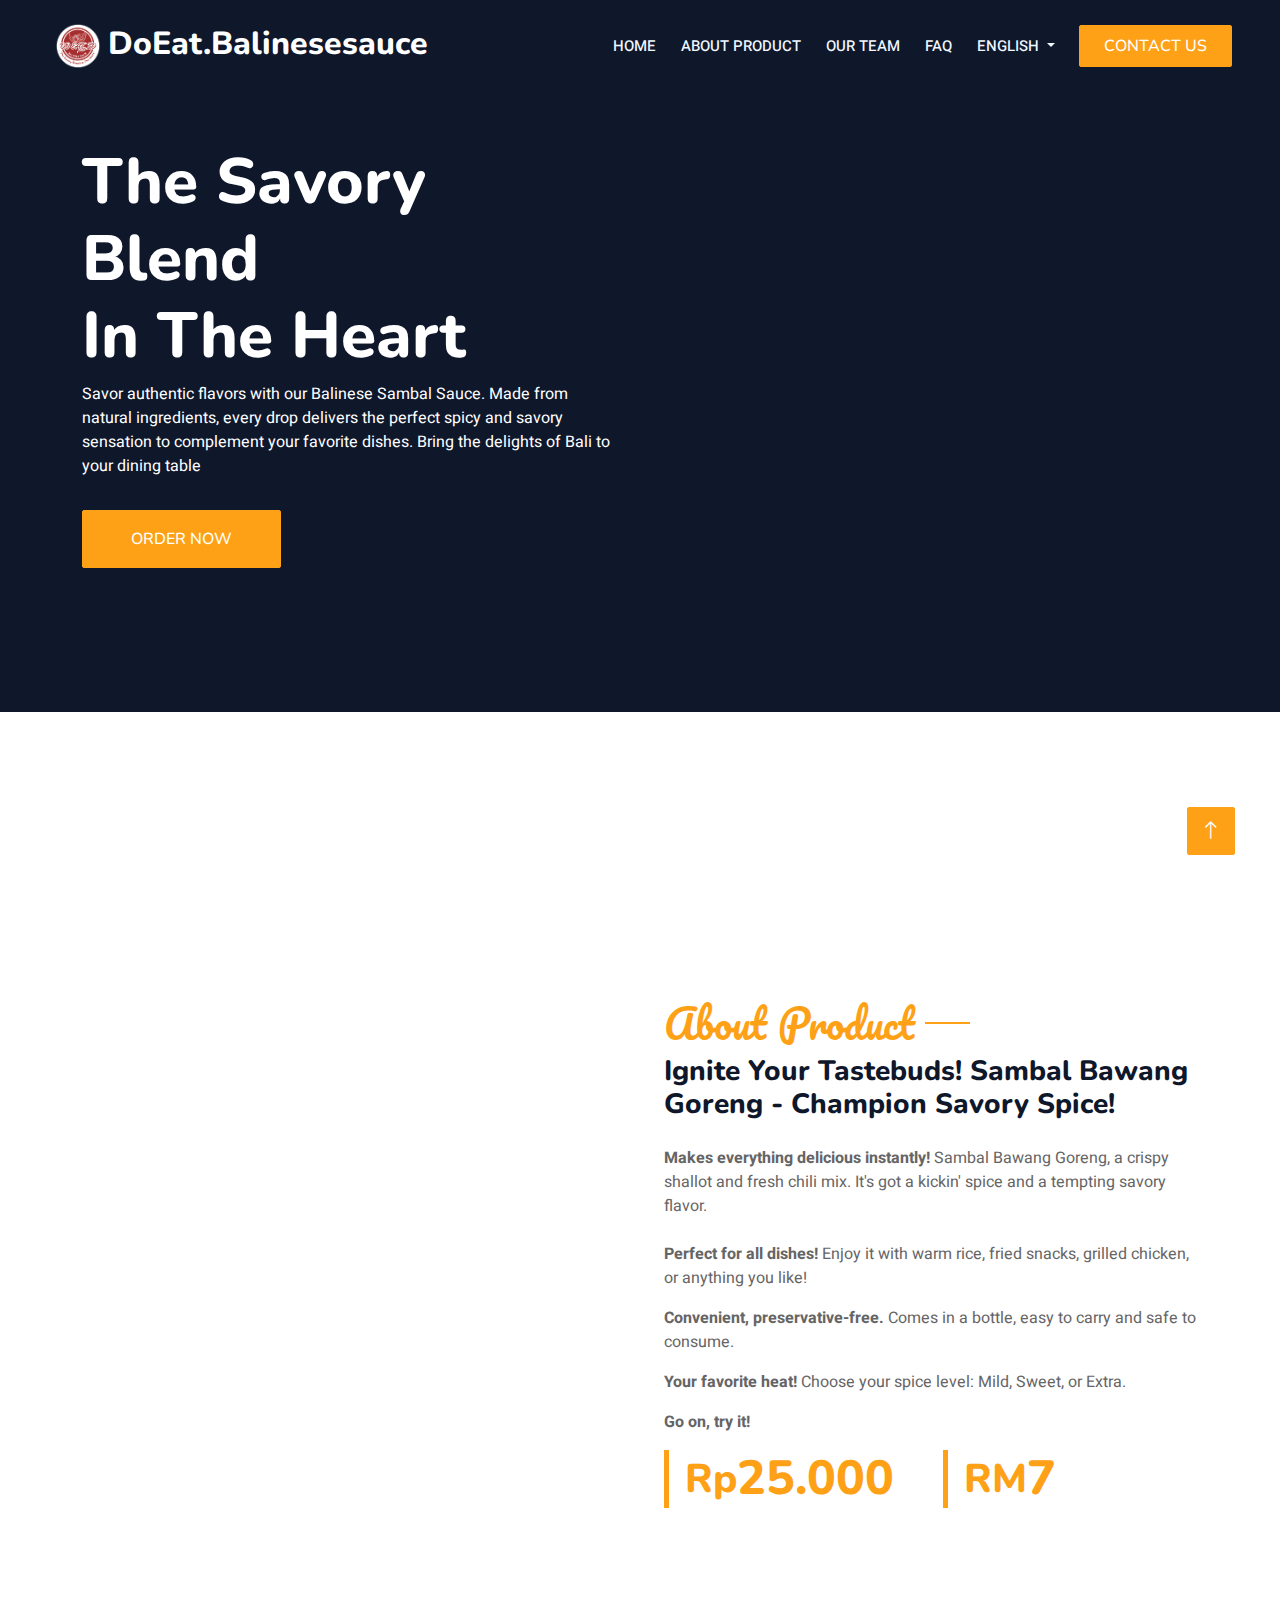
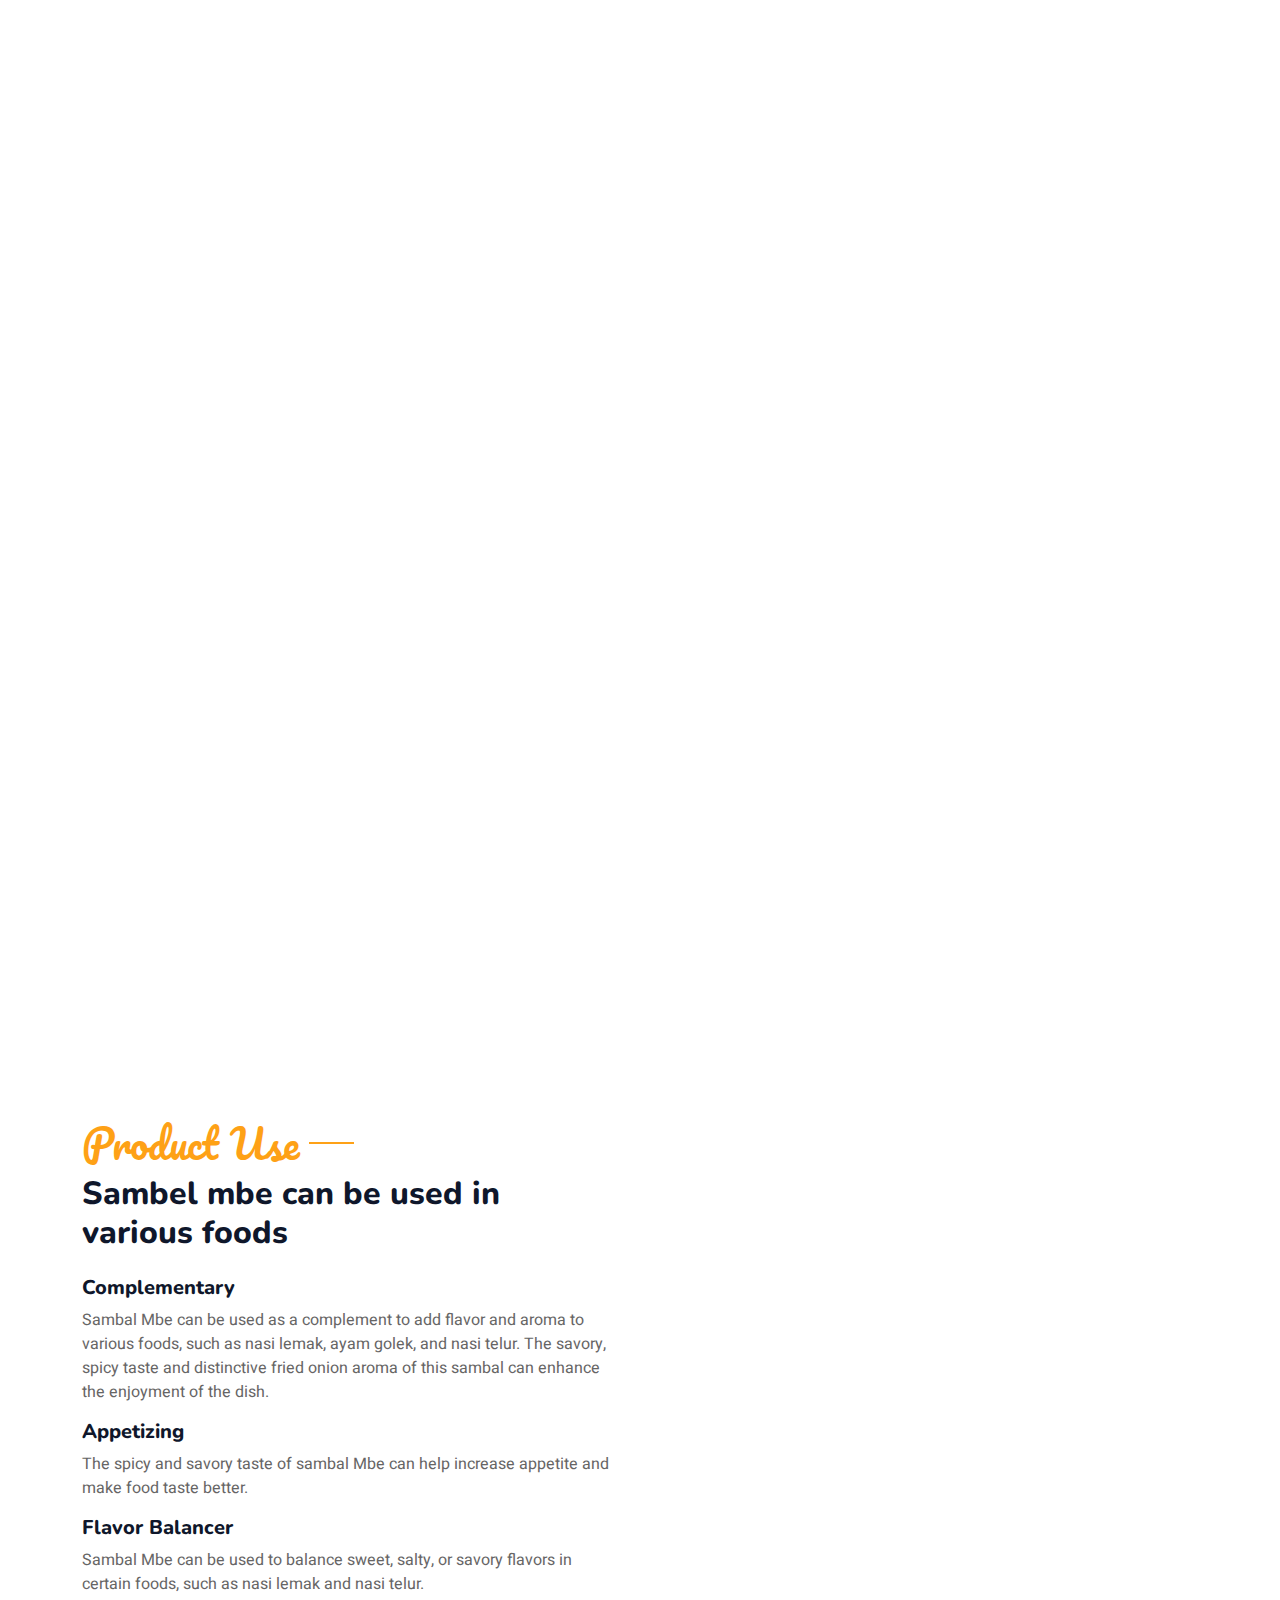
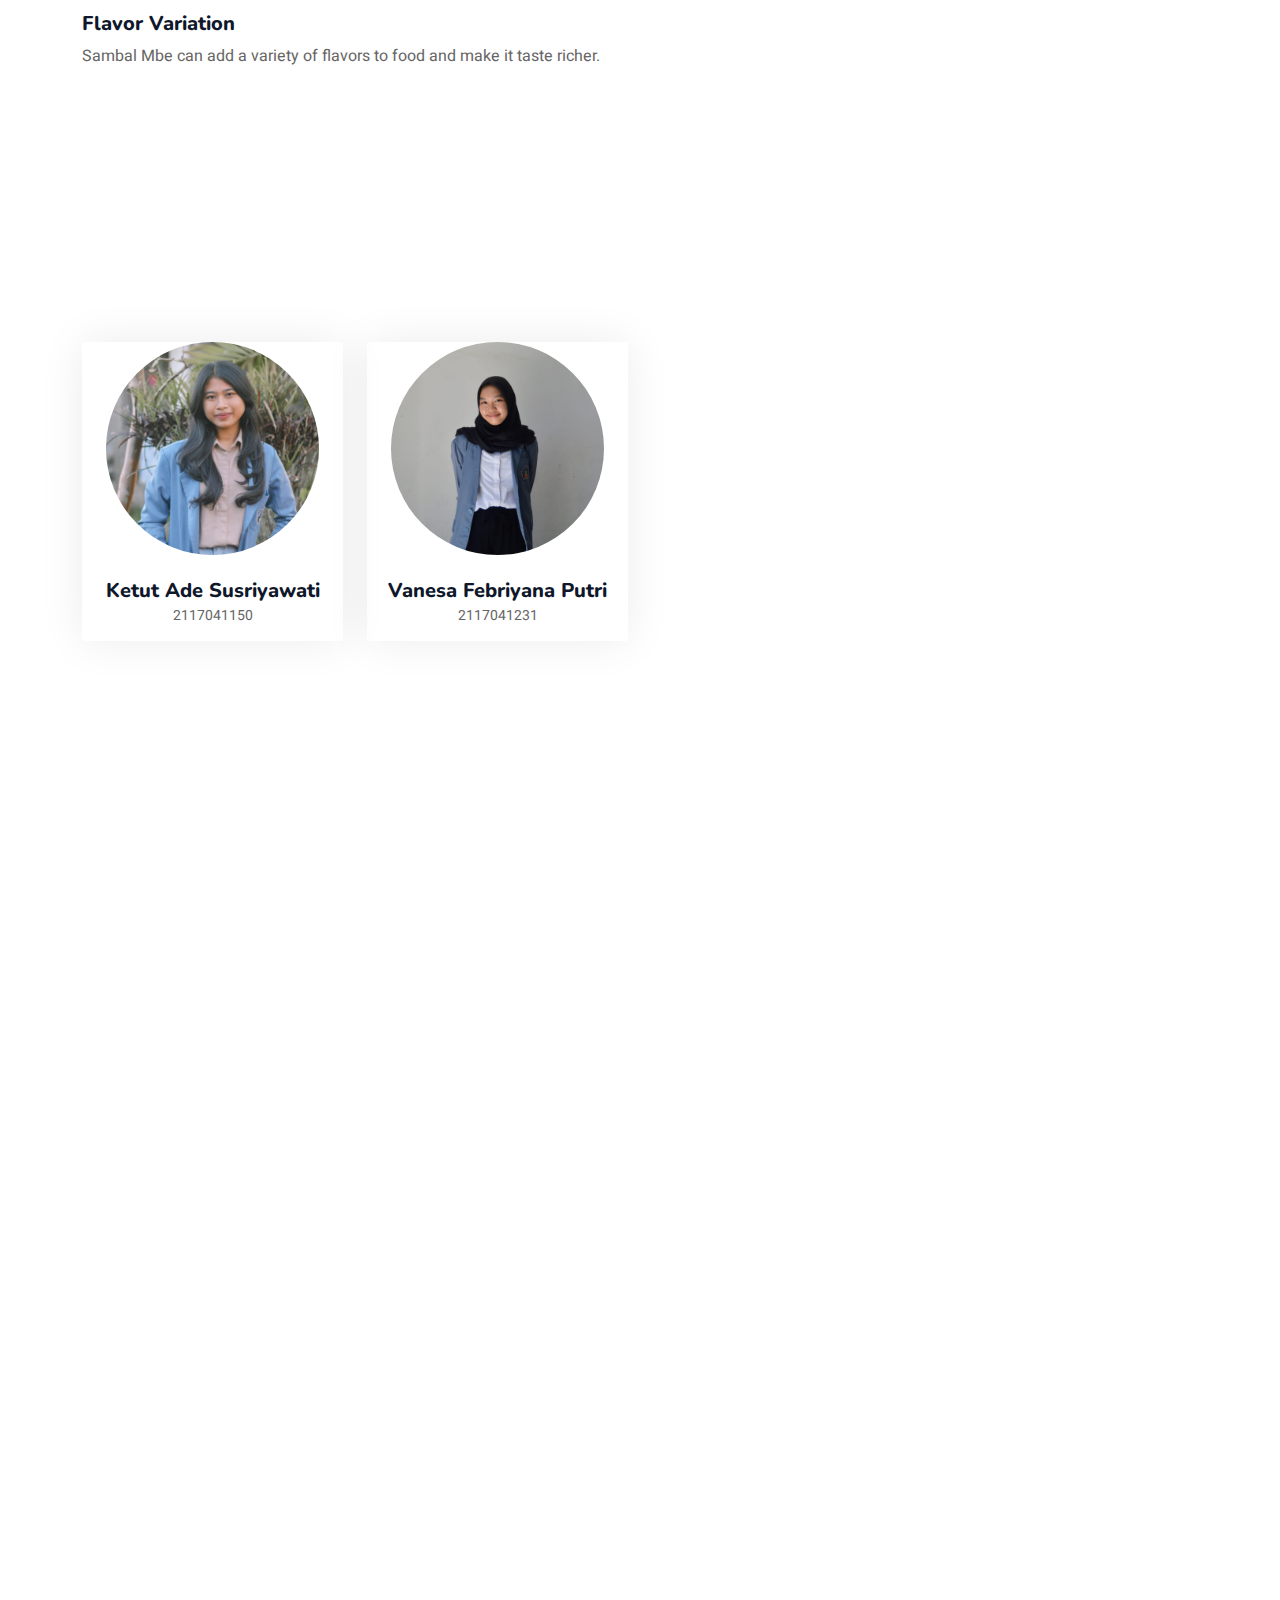
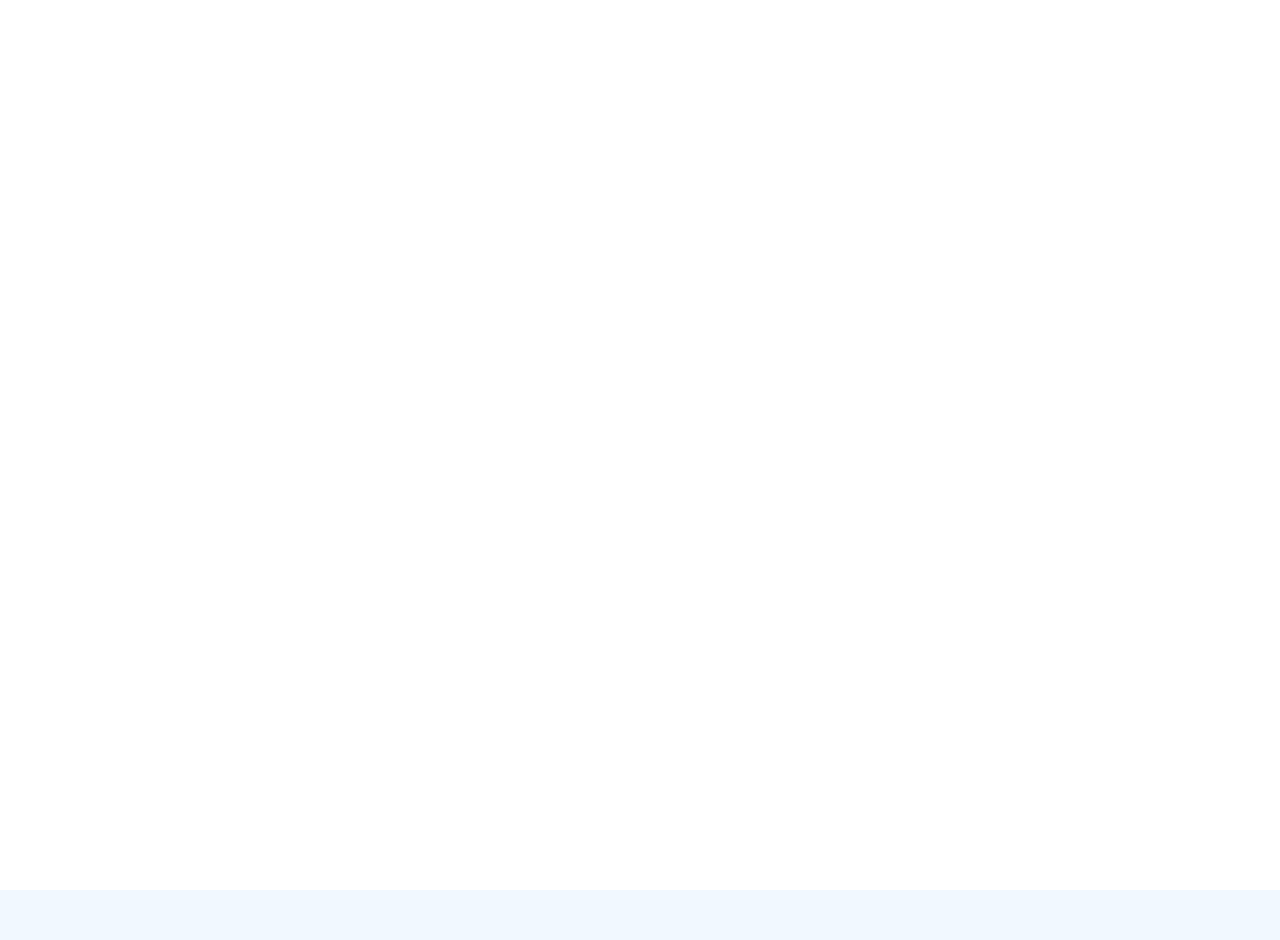
==== index.html @ dbb7de4a "gasss1" ====
<!DOCTYPE html>
<html lang="en">

<head>
    <meta charset="utf-8">
    <title>Official - DoEat.Balinesesauce</title>
    <meta content="width=device-width, initial-scale=1.0" name="viewport">
    <meta content="" name="keywords">
    <meta content="" name="description">

    <!-- Favicon -->
    <link href="img/favicon.ico" rel="icon">
    <link rel="stylesheet" href="https://cdnjs.cloudflare.com/ajax/libs/font-awesome/6.0.0-beta3/css/all.min.css">


    <!-- Google Web Fonts -->
    <link rel="preconnect" href="https://fonts.googleapis.com">
    <link rel="preconnect" href="https://fonts.gstatic.com" crossorigin>
    <link href="https://fonts.googleapis.com/css2?family=Heebo:wght@400;500;600&family=Nunito:wght@600;700;800&family=Pacifico&display=swap" rel="stylesheet">

    <!-- Icon Font Stylesheet -->
    <link href="https://cdnjs.cloudflare.com/ajax/libs/font-awesome/5.10.0/css/all.min.css" rel="stylesheet">
    <link href="https://cdn.jsdelivr.net/npm/bootstrap-icons@1.4.1/font/bootstrap-icons.css" rel="stylesheet">

    <!-- Libraries Stylesheet -->
    <link href="lib/animate/animate.min.css" rel="stylesheet">
    <link href="lib/owlcarousel/assets/owl.carousel.min.css" rel="stylesheet">
    <link href="lib/tempusdominus/css/tempusdominus-bootstrap-4.min.css" rel="stylesheet" />

    <!-- Customized Bootstrap Stylesheet -->
    <link href="css/bootstrap.min.css" rel="stylesheet">

    <!-- Flag -->
    <link rel="stylesheet" href="https://cdnjs.cloudflare.com/ajax/libs/flag-icon-css/3.2.1/css/flag-icon.min.css">

    <!-- Template Stylesheet -->
    <link href="css/style.css" rel="stylesheet">
</head>

<body>
    <div class="container-xxl bg-white p-0">
            <!-- Spinner Start -->
            <div id="spinner" class="show bg-white position-fixed translate-middle w-100 vh-100 top-50 start-50 d-flex align-items-center justify-content-center">
                <div class="spinner-border text-primary" style="width: 3rem; height: 3rem;" role="status">
                    <span class="sr-only">Loading...</span>
                </div>
            </div>
            <!-- Spinner End -->
    
    
            <!-- Navbar & Hero Start -->
            <section id="home">
                <div class="container-xxl position-relative p-0">
                    <nav id="navbar" class="navbar navbar-expand-lg navbar-dark px-4 px-lg-5 py-3 py-lg-0">
                        <a href="" class="navbar-brand p-0">
                            <h2 class="text-white m-0"><img src="img/logo.png" alt="Logo">DoEat.Balinesesauce</h2>
                        </a>
                        <button class="navbar-toggler" type="button" data-bs-toggle="collapse" data-bs-target="#navbarCollapse">
                            <span class="fa fa-bars"></span>
                        </button>
                        <div class="collapse navbar-collapse" id="navbarCollapse">
                            <div class="navbar-nav ms-auto py-0 pe-4">
                                <a href="#home" class="nav-item nav-link">Home</a>
                                <a href="#about" class="nav-item nav-link">About Product</a>
                                <a href="#team" class="nav-item nav-link">Our Team</a>
                                <a href="#faq" class="nav-item nav-link">FAQ</a>
                                <div class="nav-item dropdown">
                                    <a class="nav-link dropdown-toggle" href="#" id="dropdown09" data-bs-toggle="dropdown" aria-haspopup="true" aria-expanded="false">
                                        <span class="flag-icon flag-icon-us"></span> English
                                    </a>
                                    <div class="dropdown-menu" aria-labelledby="dropdown09">
                                        <a class="dropdown-item" href="index_idn.html"><span class="flag-icon flag-icon-id"></span> Indonesia</a>
                                    </div>
                                </div>
                            </div>
                            <a href="http://wa.me/+6285792359895" class="btn btn-primary py-2 px-4">Contact US</a>
                        </div>
                    </nav>
                <div class="container-xxl py-5 bg-dark hero-header mb-5">
                    <div class="container my-5 py-5">
                        <div class="row align-items-center g-5">
                            <div class="col-lg-6 text-center text-lg-start">
                                <h1 class="display-3 text-white animated slideInLeft">The Savory Blend<br>In The Heart</h1>
                                <p class="text-white animated slideInLeft mb-4 pb-2">Savor authentic flavors with our Balinese Sambal Sauce. Made from natural ingredients, every drop delivers the perfect spicy and savory sensation to complement your favorite dishes. Bring the delights of Bali to your dining table</p>
                                <a href="http://wa.me/+6285792359895" class="btn btn-primary py-sm-3 px-sm-5 me-3 animated slideInLeft">Order Now</a>
                            </div>
                            <div class="col-lg-6 text-center text-lg-end overflow-hidden">
                                <img class="img-fluid" src="img/hero.png" alt="">
                            </div>
                        </div>
                    </div>
                </div>
            </div>
            </section>        
        <!-- Navbar & Hero End -->


        <!-- About Start -->
         <section id="about">
            <div class="container-xxl py-5">
                <div class="container">
                    <div class="row g-5 align-items-center">
                        <div class="col-lg-6">
                            <div class="row g-3">
                                <div class="col-6 text-start">
                                    <img class="img-fluid rounded w-100 wow zoomIn" data-wow-delay="0.1s" src="img/1.jpeg">
                                </div>
                                <div class="col-6 text-start">
                                    <img class="img-fluid rounded w-75 wow zoomIn" data-wow-delay="0.3s" src="img/2.jpg">
                                </div>
                                <div class="col-6 text-end">
                                    <img class="img-fluid rounded w-75 wow zoomIn" data-wow-delay="0.5s" src="img/3.jpeg">
                                </div>
                                <div class="col-6 text-end">
                                    <img class="img-fluid rounded w-100 wow zoomIn" data-wow-delay="0.7s" src="img/4.jpeg">
                                </div>
                            </div>
                        </div>
                        <div class="col-lg-6">
                            <h1 class="section-title ff-secondary text-start text-primary fw-normal">About Product</h1>
                            <h3 class="mb-4">Ignite Your Tastebuds! Sambal Bawang Goreng - Champion Savory Spice!</h3>
                            <p class="mb-4"><b>Makes everything delicious instantly!</b> Sambal Bawang Goreng, a crispy shallot and fresh chili mix. It's got a kickin' spice and a tempting savory flavor.
                                <p><b>Perfect for all dishes!</b> Enjoy it with warm rice, fried snacks, grilled chicken, or anything you like!</p>
                                <p><b>Convenient, preservative-free.</b> Comes in a bottle, easy to carry and safe to consume.</p>
                                <p><b>Your favorite heat!</b> Choose your spice level: Mild, Sweet, or Extra.</p>
                                <b>Go on, try it!</b></p>
                            <div class="row g-4 mb-4">
                                <div class="col-sm-6">
                                    <div class="d-flex align-items-center border-start border-5 border-primary px-3">
                                        <h1 class="flex-shrink-0 display-5 text-primary mb-0" style="font-size: 2.5rem;">Rp</h1>
                                        <h1 class="flex-shrink-0 display-5 text-primary mb-0" data-toggle="counter-up">25.000</h1>
                                    </div>
                                </div>
                                <div class="col-sm-6">
                                    <div class="d-flex align-items-center border-start border-5 border-primary px-3">
                                        <h1 class="flex-shrink-0 display-5 text-primary mb-0" style="font-size: 2.5rem;">RM</h1>
                                        <h1 class="flex-shrink-0 display-5 text-primary mb-0" data-toggle="counter-up">7</h1>
                                    </div>
                                </div>
                            </div>
                        </div>
                    </div>
                </div>
            </div>
         </section>
        <!-- About End -->


        <!-- Service Start -->
        <div class="container-xxl py-5">
            <div class="container">
                <div class="text-center wow fadeInUp" data-wow-delay="0.1s">
                    <h1 class="section-title ff-secondary text-center text-primary fw-normal">Products Benefits</h1>
                    <h5 class="mb-5">Sambal bawang goreng is a popular Indonesian condiment made with fried shallots, chili peppers, and other spices. It is a versatile condiment that can be enjoyed with a variety of dishes, such as rice, fried chicken, or vegetables. In addition to its delicious flavor, sambal bawang goreng also offers several health benefits.</h5>
                </div>
                <div class="row g-3">
                    <div class="col-lg-4 col-sm-6 wow fadeInUp" data-wow-delay="0.1s">
                        <div class="service-item rounded pt-3">
                            <div class="p-4">
                                <div class="rounded-circle m-4">
                                    <img class="img-fluid" src="img/e1.png" alt="">
                                </div>
                                <div class="text-center">
                                    <h5>Help Fight Acne</h5>
                                    <p>Acne can be caused by bacterial growth on the face. Garlic, which is used in sambal bawang goreng, contains allicin and other compounds that have antibacterial properties.</p>
                                    <p>If you are experiencing acne, consuming sambal bawang goreng in moderation and with a suitable level of spiciness can be a good choice.</p>
                                </div>
                            </div>
                        </div>
                    </div>
                    <div class="col-lg-4 col-sm-6 wow fadeInUp" data-wow-delay="0.1s">
                        <div class="service-item rounded pt-3">
                            <div class="p-4">
                                <div class="rounded-circle m-4">
                                    <img class="img-fluid" src="img/e2.jpg" alt="">
                                </div>
                                <div class="text-center">
                                    <h5>Helps Lower Kolesterol</h5>
                                    <p>In addition to helping maintain digestive health, the shallots used in sambal bawang goreng can also help lower cholesterol due to their allicin content.</p>
                                    <p>The healthy way to consume it is to avoid eating it with side dishes that can trigger cholesterol to rise. For example, red meat, fast food, and processed meats.</p>
                                    <p>At least, by avoiding side dishes that trigger cholesterol to rise, you can enjoy the delicious taste of sambal bawang goreng and its good benefits for the body.</p>
                                </div>
                            </div>
                        </div>
                    </div>
                    <div class="col-lg-4 col-sm-6 wow fadeInUp" data-wow-delay="0.1s">
                        <div class="service-item rounded pt-3">
                            <div class="p-4">
                                <div class="rounded-circle m-4">
                                    <img class="img-fluid" src="img/e3.jpg" alt="">
                                </div>
                                <div class="text-center">
                                    <h5>Helps Maintain Digestive Health</h5>
                                    <p>Red onions contain fiber, but not as much as fruits, vegetables, and grains. However, the fiber contained in red onions can also help maintain digestive health as long as it is consumed in moderation.</p>
                                    <p>So, this can be one way to keep your digestion smooth or avoid constipation.</p>
                                </div>
                            </div>
                        </div>
                    </div>
                </div>
            </div>
        </div>
        <!-- Service End -->

        <!-- Use Start -->
        <section id="about">
            <div class="container-xxl py-5">
                <div class="container">
                    <div class="row g-5 align-items-center">
                        <div class="col-lg-6">
                            <h1 class="section-title ff-secondary text-start text-primary fw-normal">Product Use</h1>
                            <h2>Sambel mbe can be used in various foods</h2>
                            <p class="mb-4"><h5>Complementary</h5>
                                <p>Sambal Mbe can be used as a complement to add flavor and aroma to various foods, such as nasi lemak, ayam golek, and nasi telur. The savory, spicy taste and distinctive fried onion aroma of this sambal can enhance the enjoyment of the dish.</p>
                                <h5>Appetizing</h5>
                                <p>The spicy and savory taste of sambal Mbe can help increase appetite and make food taste better.</p>
                                <h5>Flavor Balancer</h5>
                                <p>Sambal Mbe can be used to balance sweet, salty, or savory flavors in certain foods, such as nasi lemak and nasi telur.</p>
                                <h5>Flavor Variation</h5>
                                <p>Sambal Mbe can add a variety of flavors to food and make it taste richer.</p></p>
                        </div>
                        <div class="col-lg-6">
                            <div class="row g-3">
                                <div class="col-6 text-start">
                                    <img class="img-fluid rounded w-200 wow zoomIn" data-wow-delay="0.1s" src="img/7.jpeg">
                                </div>
                                <div class="col-6 text-start">
                                    <img class="img-fluid rounded w-200 wow zoomIn" data-wow-delay="0.3s" src="img/6.jpg">
                                </div>
                                <div class="col-6 text-end">
                                    <img class="img-fluid rounded w-200 wow zoomIn" data-wow-delay="0.5s" src="img/5.jpg">
                                </div>
                                <div class="col-6 text-end">
                                    <img class="img-fluid rounded w-200 wow zoomIn" data-wow-delay="0.7s" src="img/8.jpeg">
                                </div>
                            </div>
                        </div>
                    </div>
                </div>
            </div>
         </section>
        <!-- Use End -->

        <!-- Team Start -->
        <section id="team">
            <div class="container-xxl pt-5 pb-3">
                <div class="container">
                    <div class="text-center wow fadeInUp" data-wow-delay="0.1s">
                        <h1 class="section-title ff-secondary text-center text-primary fw-normal">Team Members</h1>
                        <h3 class="mb-5">Our Dedicated Team</h3>
                    </div>
                    <div class="row g-4">
                        <div class="col-lg-3 col-md-6 fadeInUp" data-wow-delay="0.3s">
                            <div class="team-item text-center rounded">
                                <div class="rounded-circle overflow-hidden m-4">
                                    <img class="img-fluid" src="img/p1.png" alt="">
                                </div>
                                <h5 class="mb-0">Ketut Ade Susriyawati</h5>
                                <small>2117041150</small>
                            </div>
                        </div>
                        <div class="col-lg-3 col-md-6 fadeInUp" data-wow-delay="0.3s">
                            <div class="team-item text-center rounded">
                                <div class="rounded-circle overflow-hidden m-4">
                                    <img class="img-fluid" src="img/p2.png" alt="">
                                </div>
                                <h5 class="mb-0">Vanesa Febriyana Putri</h5>
                                <small>2117041231</small>
                            </div>
                        </div>
                        <div class="col-lg-3 col-md-6 wow fadeInUp" data-wow-delay="0.5s">
                            <div class="team-item text-center rounded overflow">
                                <div class="rounded-circle overflow-hidden m-4">
                                    <img class="img-fluid" src="img/p3.png" alt="">
                                </div>
                                <h5 class="mb-0">Ketut Ananda Jaya</h5>
                                <small>2117041267</small>
                            </div>
                        </div>
                        <div class="col-lg-3 col-md-6 wow fadeInUp" data-wow-delay="0.7s">
                            <div class="team-item text-center rounded overflow">
                                <div class="rounded-circle overflow-hidden m-4">
                                    <img class="img-fluid" src="img/p4.jpeg" alt="">
                                </div>
                                <h5 class="mb-0">I Gede Sumajaya</h5>
                                <small>2117041105</small>
                            </div>
                        </div>
                    </div>
                </div>
            </div>
        </section> 
        
        <!-- Team End -->

        <!-- FAQ Start -->
         <section id="faq">
            <div class="container-xxl py-5 px-0 wow fadeInUp" data-wow-delay="0.1s">
                <div class="container">
                    <div class="text-center wow fadeInUp" data-wow-delay="0.1s">
                        <h1 class="section-title ff-secondary text-center text-primary fw-normal">FAQ</h1>
                        <h5 class="mb-5">Get To Know More About DoEat.Balinesesauce</h5>
                    </div>
                    <div class="accordion accordion-flush" id="accordionFlushExample">
                        <div class="accordion-item">
                          <h2 class="accordion-header" id="flush-headingOne">
                            <button class="accordion-button collapsed" type="button" data-bs-toggle="collapse" data-bs-target="#flush-collapseOne" aria-expanded="false" aria-controls="flush-collapseOne">
                                Does fried onion chili sauce contain ingredients that can cause allergies?
                            </button>
                          </h2>
                          <div id="flush-collapseOne" class="accordion-collapse collapse" aria-labelledby="flush-headingOne" data-bs-parent="#accordionFlushExample">
                            <div class="accordion-body">Yes, sambal bawang goreng potentially contains ingredients that can cause allergies, especially for individuals with seafood allergies. The ingredient to look out for is terasi, which is made from fermented rebon shrimp. Symptoms of terasi allergy can include an itchy rash, hives, facial swelling, shortness of breath, and nausea and vomiting.</div>
                          </div>
                        </div>
                        <div class="accordion-item">
                          <h2 class="accordion-header" id="flush-headingTwo">
                            <button class="accordion-button collapsed" type="button" data-bs-toggle="collapse" data-bs-target="#flush-collapseTwo" aria-expanded="false" aria-controls="flush-collapseTwo">
                                How to store fried onion chili sauce for longevity?
                            </button>
                          </h2>
                          <div id="flush-collapseTwo" class="accordion-collapse collapse" aria-labelledby="flush-headingTwo" data-bs-parent="#accordionFlushExample">
                            <div class="accordion-body">Here are some tips for storing fried onion chili to make it last longer:
                                <ol>
                                    <li>Use an airtight container: Store fried shallot chili in an airtight container such as a glass or plastic jar. This prevents bacterial and mold contamination.</li>
                                    <li>Store in a cool and dry place: Avoid storing fried shallot chili in direct sunlight or near heat sources. Keep it at room temperature or in the refrigerator.</li>
                                    <li>Add a little oil: Pour a little cooking oil over the surface of the fried shallot chili before covering. This prevents the fried shallot chili from drying out and becoming hard.</li>
                                    <li>Use a clean spoon: Use a clean and dry spoon when taking the fried shallot chili from the container. This is to prevent bacterial contamination.</li>
                                </ol>
                            </div>
                          </div>
                        </div>
                        <div class="accordion-item">
                          <h2 class="accordion-header" id="flush-headingThree">
                            <button class="accordion-button collapsed" type="button" data-bs-toggle="collapse" data-bs-target="#flush-collapseThree" aria-expanded="false" aria-controls="flush-collapseThree">
                                Can fried chili onions be used as a condiment?
                            </button>
                          </h2>
                          <div id="flush-collapseThree" class="accordion-collapse collapse" aria-labelledby="flush-headingThree" data-bs-parent="#accordionFlushExample">
                            <div class="accordion-body">Yes, sambal bawang goreng can be used as a condiment to add a spicy, savory flavor and aroma to various dishes. Here are some examples of using fried chili sauce as a condiment:
                                <ol>
                                    <li>Mix sambal bawang goreng into stir-fried vegetables: Sambal bawang goreng can be added to stir-fried vegetables such as stir-fried kale, stir-fried beans, or stir-fried tempeh.</li>
                                    <li>Use as a seasoning spread: Sambal bawang goreng can be used as a condiment spread for toast, grilled chicken, or satay.</li>
                                    <li>Mix it into soupy dishes: Sambal bawang goreng can be added to soupy dishes such as soto, bakso, or chicken noodles.</li>
                                    <li>As a complementary condiment: Sambal bawang goreng can be served as a complementary condiment for various dishes such as fried rice, nasi uduk, or lontong sayur.</li>
                                </ol>
                            </div>
                          </div>
                        </div>
                        <div class="accordion-item">
                            <h2 class="accordion-header" id="flush-headingFour">
                              <button class="accordion-button collapsed" type="button" data-bs-toggle="collapse" data-bs-target="#flush-collapseFour" aria-expanded="false" aria-controls="flush-collapseFour">
                                Is fried onion chili sauce safe for children to eat?
                              </button>
                            </h2>
                            <div id="flush-collapseFour" class="accordion-collapse collapse" aria-labelledby="flush-headingThree" data-bs-parent="#accordionFlushExample">
                              <div class="accordion-body">Fried onion sambal is generally safe for children to consume, but it is important to note the level of spiciness.</div>
                            </div>
                          </div>
                          <div class="accordion-item">
                            <h2 class="accordion-header" id="flush-headingFive">
                              <button class="accordion-button collapsed" type="button" data-bs-toggle="collapse" data-bs-target="#flush-collapseFive" aria-expanded="false" aria-controls="flush-collapseFive">
                                What are the basic ingredients of Sambal Bawang (MBE)?
                              </button>
                            </h2>
                            <div id="flush-collapseFive" class="accordion-collapse collapse" aria-labelledby="flush-headingFive" data-bs-parent="#accordionFlushExample">
                              <div class="accordion-body">Commonly used ingredients for fried onion chili sauce are:
                                <ol>
                                    <li>Shallots: Gives a savory and sweet taste to the chili sauce.</li>
                                    <li>Garlic: Gives a savory taste and distinctive aroma to the chili sauce.</li>
                                    <li>Chili: Gives a spicy flavor to the chili sauce. The level of spiciness of the chili sauce can be adjusted to taste by adding or reducing the amount of chili.</li>
                                    <li>Terasi: Gives a savory taste and distinctive aroma to the chili sauce. Terasi is made from fermented rebon shrimp.</li>
                                    <li>Salt: To strengthen the savory taste of chili sauce.</li>
                                </ol>
                            </div>
                          </div>
                          <div class="accordion-item">
                            <h2 class="accordion-header" id="flush-headingSix">
                              <button class="accordion-button collapsed" type="button" data-bs-toggle="collapse" data-bs-target="#flush-collapseSix" aria-expanded="false" aria-controls="flush-collapseSix">
                                What are the benefits of consuming chili onion (MBE)?
                              </button>
                            </h2>
                            <div id="flush-collapseSix" class="accordion-collapse collapse" aria-labelledby="flush-headingSix" data-bs-parent="#accordionFlushExample">
                              <div class="accordion-body">Sambal bawang goreng is an Indonesian condiment that is popular with many people. In addition to adding flavor to dishes, sambal bawang goreng also offers several health benefits, including:
                                <ol>
                                    <li>Increases appetite: The spicy and savory taste of sambal bawang goreng can stimulate the taste buds and increase appetite. This is beneficial for people who have a decreased appetite.</li>
                                    <li>Maintains digestive health: The chili peppers in sambal bawang goreng contain capsaicin, a compound that can help improve digestion and prevent constipation. Capsaicin can also help improve the absorption of vitamins and minerals in the body.</li>
                                    <li>Boosts metabolism: Capsaicin in chili peppers can also help boost the body's metabolism, helping it burn more calories and fat. This is beneficial for people who are on a diet program or want to maintain an ideal weight.</li>
                                    <li>Counteracts free radicals: The shallots and garlic in fried chili onions contain antioxidants that can help ward off free radicals and protect the body from chronic diseases such as cancer, heart disease and stroke.</li>
                                    <li>Boosts endurance: The vitamin C content in shallots and garlic can help boost your immune system and fight infections.</li>
                                    <li>Relieves pain: The capsaicin in chili peppers has anti-inflammatory properties that can help relieve pain such as headaches, toothaches and joint pain.</li>
                                </ol>
                            </div>
                            </div>
                          </div>
                      </div>
                </div>
            </div>
         </section>
        <!-- FAQ End -->

        <!-- Testimonial Start -->
        <div class="container-xxl py-5 wow fadeInUp" data-wow-delay="0.1s">
            <div class="container">
                <div class="text-center">
                    <h1 class="section-title ff-secondary text-center text-primary fw-normal">Testimonial</h1>
                    <h3 class="mb-5">Our Clients Say!!!</h3>
                </div>
                <div class="owl-carousel testimonial-carousel">
                    <div class="testimonial-item bg-transparent border rounded p-4">
                        <i class="fa fa-quote-left fa-2x text-primary mb-3"></i>
                        <p>This Balinese Chili Sauce is amazing! The spicy and savory taste is truly authentic and reminds me of my vacation in Bali. Perfect for all kinds of dishes.</p>
                        <div class="d-flex align-items-center">
                            <img class="img-fluid flex-shrink-0 rounded-circle" src="img/testimonial-1.jpg" style="width: 50px; height: 50px;">
                            <div class="ps-3">
                                <h5 class="mb-1">Andi</h5>
                            </div>
                        </div>
                    </div>
                    <div class="testimonial-item bg-transparent border rounded p-4">
                        <i class="fa fa-quote-left fa-2x text-primary mb-3"></i>
                        <p>I love how this Balinese Chili Sauce is made from natural ingredients. It tastes so fresh and not overpowering. It’s the perfect addition to my daily meals.</p>
                        <div class="d-flex align-items-center">
                            <img class="img-fluid flex-shrink-0 rounded-circle" src="img/testimonial-2.jpg" style="width: 50px; height: 50px;">
                            <div class="ps-3">
                                <h5 class="mb-1">Dewi</h5>
                            </div>
                        </div>
                    </div>
                    <div class="testimonial-item bg-transparent border rounded p-4">
                        <i class="fa fa-quote-left fa-2x text-primary mb-3"></i>
                        <p>My family loves this Balinese Chili Sauce! The spiciness is just right, and the flavor is fantastic. Every dinner at home feels more special with this sauce.</p>
                        <div class="d-flex align-items-center">
                            <img class="img-fluid flex-shrink-0 rounded-circle" src="img/testimonial-3.jpg" style="width: 50px; height: 50px;">
                            <div class="ps-3">
                                <h5 class="mb-1">Rudi</h5>
                            </div>
                        </div>
                    </div>
                    <div class="testimonial-item bg-transparent border rounded p-4">
                        <i class="fa fa-quote-left fa-2x text-primary mb-3"></i>
                        <p>This Balinese Chili Sauce has completely changed the way I enjoy my food. The authentic taste takes me back to Bali. It’s my favorite chili sauce now!</p>
                        <div class="d-flex align-items-center">
                            <img class="img-fluid flex-shrink-0 rounded-circle" src="img/testimonial-4.jpg" style="width: 50px; height: 50px;">
                            <div class="ps-3">
                                <h5 class="mb-1">Maya</h5>
                            </div>
                        </div>
                    </div>
                </div>
            </div>
        </div>
        <!-- Testimonial End -->
        

        <!-- Footer Start -->
        <div class="container-fluid bg-dark text-light footer pt-5 mt-5 wow fadeIn" data-wow-delay="0.1s">
            <div class="container py-5">
                <div class="row g-5">
                    <div class="col-lg-3 col-md-6">
                        <h4 class="section-title ff-secondary text-start text-primary fw-normal mb-4">Company</h4>
                        <a class="btn btn-link" href="#team">About Us</a>
                        <a class="btn btn-link" href="http://wa.me/+6285792359895">Contact Us</a>
                        <a class="btn btn-link" href="">Privacy Policy</a>
                        <a class="btn btn-link" href="">Terms & Condition</a>
                    </div>
                    <div class="col-lg-4 col-md-8">
                        <h4 class="section-title ff-secondary text-start text-primary fw-normal mb-4">Contact</h4>
                        <p class="mb-2"><i class="fa fa-map-marker-alt me-3"></i>Singaraja, Bali</p>
                        <p class="mb-2"><i class="fa fa-phone-alt me-3"></i>+62 857-9235-9895</p>
                        <p class="mb-2"><i class="fa fa-envelope me-3"></i>doeatbalinesesauce@gmail.com</p>
                        <div class="d-flex pt-2">
                            <a class="btn btn-outline-light btn-social" href="https://www.instagram.com/doeat.24?igsh=YjV0NGE4bG1rOQ=="><i class="fab fa-instagram"></i></a>
                            <a class="btn btn-outline-light btn-social" href="https://www.tiktok.com/@doeat.id?_t=8mzSHDf8JiT&_r=1"><i class="fa-brands fa-tiktok"></i></a>
                            <a class="btn btn-outline-light btn-social" href="www.youtube.com"><i class="fab fa-youtube"></i></a>
                            <a class="btn btn-outline-light btn-social" href="http://wa.me/+6285792359895"><i class="fab fa-whatsapp"></i></a>
                        </div>
                    </div>
                    <div class="col-lg-3 col-md-6">
                        <h4 class="section-title ff-secondary text-start text-primary fw-normal mb-4">Our Location</h4>
                        <div class="position-relative mx-auto" style="max-width: 400px;">
                            <iframe src="https://www.google.com/maps/embed?pb=!1m18!1m12!1m3!1d3949.7161129067586!2d115.09184231478443!3d-8.11735109414811!2m3!1f0!2f0!3f0!3m2!1i1024!2i768!4f13.1!3m3!1m2!1s0x2dd19394380e9ad3%3A0xb234d51f1a934e7a!2sUniversitas%20Pendidikan%20Ganesha!5e0!3m2!1sen!2sid!4v1629119945197!5m2!1sen!2sid" width="100%" height="250" frameborder="0" style="border:0;" allowfullscreen="" aria-hidden="false" tabindex="0"></iframe>
                        </div>
                    </div>
                    <div class="col-lg-2 col-md-6">
                        <h4 class="section-title ff-secondary text-start text-primary fw-normal mb-4">Opening</h4>
                        <h5 class="text-light fw-normal">Monday - Saturday</h5>
                        <p>07AM - 09PM</p>
                        <h5 class="text-light fw-normal">Sunday</h5>
                        <p>08AM - 08PM</p>
                    </div>
                </div>
            </div>
            <div class="container">
                <div class="copyright">
                    <div class="row">
                        <div class="col-md-6 text-center text-md-start mb-3 mb-md-0">
                            &copy; <a class="border-bottom" href="#">DoEat.Balinesesauce</a> | All Right Reserved. 
                        </div>
                        <div class="col-md-6 text-center text-md-end">
                            <div class="footer-menu">
                                <a href="#home">Home</a>
                                <a href="">Cookies</a>
                                <a href="#faq">Help</a>
                                <a href="#faq">FQAs</a>
                            </div>
                        </div>
                    </div>
                </div>
            </div>
        </div>
        <!-- Footer End -->


        <!-- Back to Top -->
        <a href="#" class="btn btn-lg btn-primary btn-lg-square back-to-top"><i class="bi bi-arrow-up"></i></a>
    </div>

    <!-- JavaScript Libraries -->
    <script src="https://code.jquery.com/jquery-3.4.1.min.js"></script>
    <script src="https://cdn.jsdelivr.net/npm/bootstrap@5.0.2/dist/js/bootstrap.bundle.min.js"></script>
    <script src="lib/wow/wow.min.js"></script>
    <script src="lib/easing/easing.min.js"></script>
    <script src="lib/waypoints/waypoints.min.js"></script>
    <script src="lib/counterup/counterup.min.js"></script>
    <script src="lib/owlcarousel/owl.carousel.min.js"></script>
    <script src="lib/tempusdominus/js/moment.min.js"></script>
    <script src="lib/tempusdominus/js/moment-timezone.min.js"></script>
    <script src="lib/tempusdominus/js/tempusdominus-bootstrap-4.min.js"></script>
    <script>
        document.addEventListener('DOMContentLoaded', function() {
            var navbar = document.getElementById('navbar');
            var navLinks = document.querySelectorAll('.nav-link');
            var sections = document.querySelectorAll('section');

            window.addEventListener('scroll', function() {
                if (window.scrollY > 50) {
                    navbar.classList.add('scrolled');
                } else {
                    navbar.classList.remove('scrolled');
                }

                sections.forEach(function(section) {
                    var top = window.scrollY;
                    var offset = section.offsetTop - 150;
                    var height = section.offsetHeight;
                    var id = section.getAttribute('id');

                    if (top >= offset && top < offset + height) {
                        navLinks.forEach(function(link) {
                            link.classList.remove('active');
                            if (link.getAttribute('href') === '#' + id) {
                                link.classList.add('active');
                            }
                        });
                    }
                });
            });
        });
    </script>
    <!-- Template Javascript -->
    <script src="js/main.js"></script>
</body>

</html>
---- css/style.css ----
/********** Template CSS **********/
:root {
    --primary: #FEA116;
    --light: #F1F8FF;
    --dark: #0F172B;
}


.ff-secondary {
    font-family: 'Pacifico', cursive;
}

.fw-medium {
    font-weight: 600 !important;
}

.fw-semi-bold {
    font-weight: 700 !important;
}

.back-to-top {
    position: fixed;
    display: none;
    right: 45px;
    bottom: 45px;
    z-index: 99;
}

.navbar {
    background-color: #343a40;
    transition: background-color 0.5s;
}
/* Navbar color when scrolled */
.navbar.scrolled {
    background-color: #007bff;
}
/* Additional padding for sections */
section {
    padding-top: 100px; /* Adjust as necessary */
    padding-bottom: 100px; /* Adjust as necessary */
}

/*** Spinner ***/
#spinner {
    opacity: 0;
    visibility: hidden;
    transition: opacity .5s ease-out, visibility 0s linear .5s;
    z-index: 99999;
}

#spinner.show {
    transition: opacity .5s ease-out, visibility 0s linear 0s;
    visibility: visible;
    opacity: 1;
}


/*** Button ***/
.btn {
    font-family: 'Nunito', sans-serif;
    font-weight: 500;
    text-transform: uppercase;
    transition: .5s;
}

.btn.btn-primary,
.btn.btn-secondary {
    color: #FFFFFF;
}

.btn-square {
    width: 38px;
    height: 38px;
}

.btn-sm-square {
    width: 32px;
    height: 32px;
}

.btn-lg-square {
    width: 48px;
    height: 48px;
}

.btn-square,
.btn-sm-square,
.btn-lg-square {
    padding: 0;
    display: flex;
    align-items: center;
    justify-content: center;
    font-weight: normal;
    border-radius: 2px;
}

#home {
    margin-top: -50px;
    padding-top: 50px;
}
#about {
    margin-top: -25px;
    padding-top: 50px;
}
#team {
    margin-top: -200px;
    padding-top: -0.3px;
}
#faq {
    margin-top: -100px;
    padding-top: -0.3px;
}


/*** Navbar ***/
.dropdown-menu .dropdown-item {
    background-color: transparent !important;
}

.navbar-dark .navbar-nav .nav-link {
    position: relative;
    margin-left: 25px;
    padding: 35px 0;
    font-size: 15px;
    color: var(--light) !important;
    text-transform: uppercase;
    font-weight: 500;
    outline: none;
    transition: .5s;
}
.navbar {
    background-color: #343a40;
    transition: background-color 0.5s;
}
/* Navbar color when scrolled */
.navbar.scrolled {
    background-color: #007bff !important; /* Gunakan !important jika perlu mengatasi prioritas */
}



.sticky-top.navbar-dark .navbar-nav .nav-link {
    padding: 20px 0;
}

.navbar-dark .navbar-nav .nav-link:hover,
.navbar-dark .navbar-nav .nav-link.active {
    color: var(--primary) !important;
}

.navbar-dark .navbar-brand img {
    max-height: 60px;
    transition: .5s;
}

.sticky-top.navbar-dark .navbar-brand img {
    max-height: 45px;
}

@media (max-width: 991.98px) {
    .sticky-top.navbar-dark {
        position: relative;
    }

    .navbar-dark .navbar-collapse {
        margin-top: 15px;
        border-top: 1px solid rgba(255, 255, 255, .1)
    }

    .navbar-dark .navbar-nav .nav-link,
    .sticky-top.navbar-dark .navbar-nav .nav-link {
        padding: 10px 0;
        margin-left: 0;
    }

    .navbar-dark .navbar-brand img {
        max-height: 45px;
    }
}

@media (min-width: 992px) {
    .navbar-dark {
        position: absolute;
        width: 100%;
        top: 0;
        left: 0;
        z-index: 999;
        background: transparent !important;
    }
    
    .sticky-top.navbar-dark {
        position: fixed;
        background: var(--dark) !important;
    }
}



/*** Hero Header ***/
.hero-header {
    background: linear-gradient(rgba(15, 23, 43, .9), rgba(15, 23, 43, .9)), url(../img/bg-hero.jpg);
    background-position: center center;
    background-repeat: no-repeat;
    background-size: cover;
}

.hero-header img {
    animation: imgRotate 50s linear infinite;
}

@keyframes imgRotate { 
    100% { 
        transform: rotate(360deg); 
    } 
}

.breadcrumb-item + .breadcrumb-item::before {
    color: rgba(255, 255, 255, .5);
}


/*** Section Title ***/
.section-title {
    position: relative;
    display: inline-block;
}

.section-title::before {
    position: absolute;
    content: "";
    width: 45px;
    height: 2px;
    top: 50%;
    left: -55px;
    margin-top: -1px;
    background: var(--primary);
}

.section-title::after {
    position: absolute;
    content: "";
    width: 45px;
    height: 2px;
    top: 50%;
    right: -55px;
    margin-top: -1px;
    background: var(--primary);
}

.section-title.text-start::before,
.section-title.text-end::after {
    display: none;
}


/*** Service ***/
.service-item {
    box-shadow: 0 0 45px rgba(0, 0, 0, .08);
    transition: .5s;
}

.service-item:hover {
    background: var(--primary);
}

.service-item * {
    transition: .5s;
}

.service-item:hover * {
    color: var(--light) !important;
}


/*** Team ***/
.team-item {
    box-shadow: 0 0 45px rgba(0, 0, 0, .08);
    height: calc(100% - 10px);
    transition: .5s;
}

.team-item img {
    transition: .5s;
}

.team-item:hover img {
    transform: scale(1.1);
}

.team-item:hover {
    height: 100%;
}

.team-item .btn {
    border-radius: 38px 38px 0 0;
}
/*** FAQ ***/
.accordion-button {
    background-color: orange;
    color: white; /* Mengubah warna teks agar terlihat kontras */
  }

  /* Mengubah warna latar belakang isi accordion */
  .accordion-body {
    background-color: #fcdba7; /* Warna oranye yang lebih muda untuk isi */
    color: black;
  }

  /* Mengubah warna latar belakang saat tombol accordion tidak dalam keadaan collapsed (terbuka) */
  .accordion-button:not(.collapsed) {
    background-color: #e69500;
    color: white; /* Mengubah warna teks agar terlihat kontras */
  }

/*** Testimonial ***/
.testimonial-carousel .owl-item .testimonial-item,
.testimonial-carousel .owl-item.center .testimonial-item * {
    transition: .5s;
}

.testimonial-carousel .owl-item.center .testimonial-item {
    background: var(--primary) !important;
    border-color: var(--primary) !important;
}

.testimonial-carousel .owl-item.center .testimonial-item * {
    color: var(--light) !important;
}

.testimonial-carousel .owl-dots {
    margin-top: 24px;
    display: flex;
    align-items: flex-end;
    justify-content: center;
}

.testimonial-carousel .owl-dot {
    position: relative;
    display: inline-block;
    margin: 0 5px;
    width: 15px;
    height: 15px;
    border: 1px solid #CCCCCC;
    border-radius: 15px;
    transition: .5s;
}

.testimonial-carousel .owl-dot.active {
    background: var(--primary);
    border-color: var(--primary);
}


/*** Footer ***/
.footer .btn.btn-social {
    margin-right: 5px;
    width: 35px;
    height: 35px;
    display: flex;
    align-items: center;
    justify-content: center;
    color: var(--light);
    border: 1px solid #FFFFFF;
    border-radius: 35px;
    transition: .3s;
}

.footer .btn.btn-social:hover {
    color: var(--primary);
}

.footer .btn.btn-link {
    display: block;
    margin-bottom: 5px;
    padding: 0;
    text-align: left;
    color: #FFFFFF;
    font-size: 15px;
    font-weight: normal;
    text-transform: capitalize;
    transition: .3s;
}

.footer .btn.btn-link::before {
    position: relative;
    content: "\f105";
    font-family: "Font Awesome 5 Free";
    font-weight: 900;
    margin-right: 10px;
}

.footer .btn.btn-link:hover {
    letter-spacing: 1px;
    box-shadow: none;
}

.footer .copyright {
    padding: 25px 0;
    font-size: 15px;
    border-top: 1px solid rgba(256, 256, 256, .1);
}

.footer .copyright a {
    color: var(--light);
}

.footer .footer-menu a {
    margin-right: 15px;
    padding-right: 15px;
    border-right: 1px solid rgba(255, 255, 255, .1);
}

.footer .footer-menu a:last-child {
    margin-right: 0;
    padding-right: 0;
    border-right: none;
}
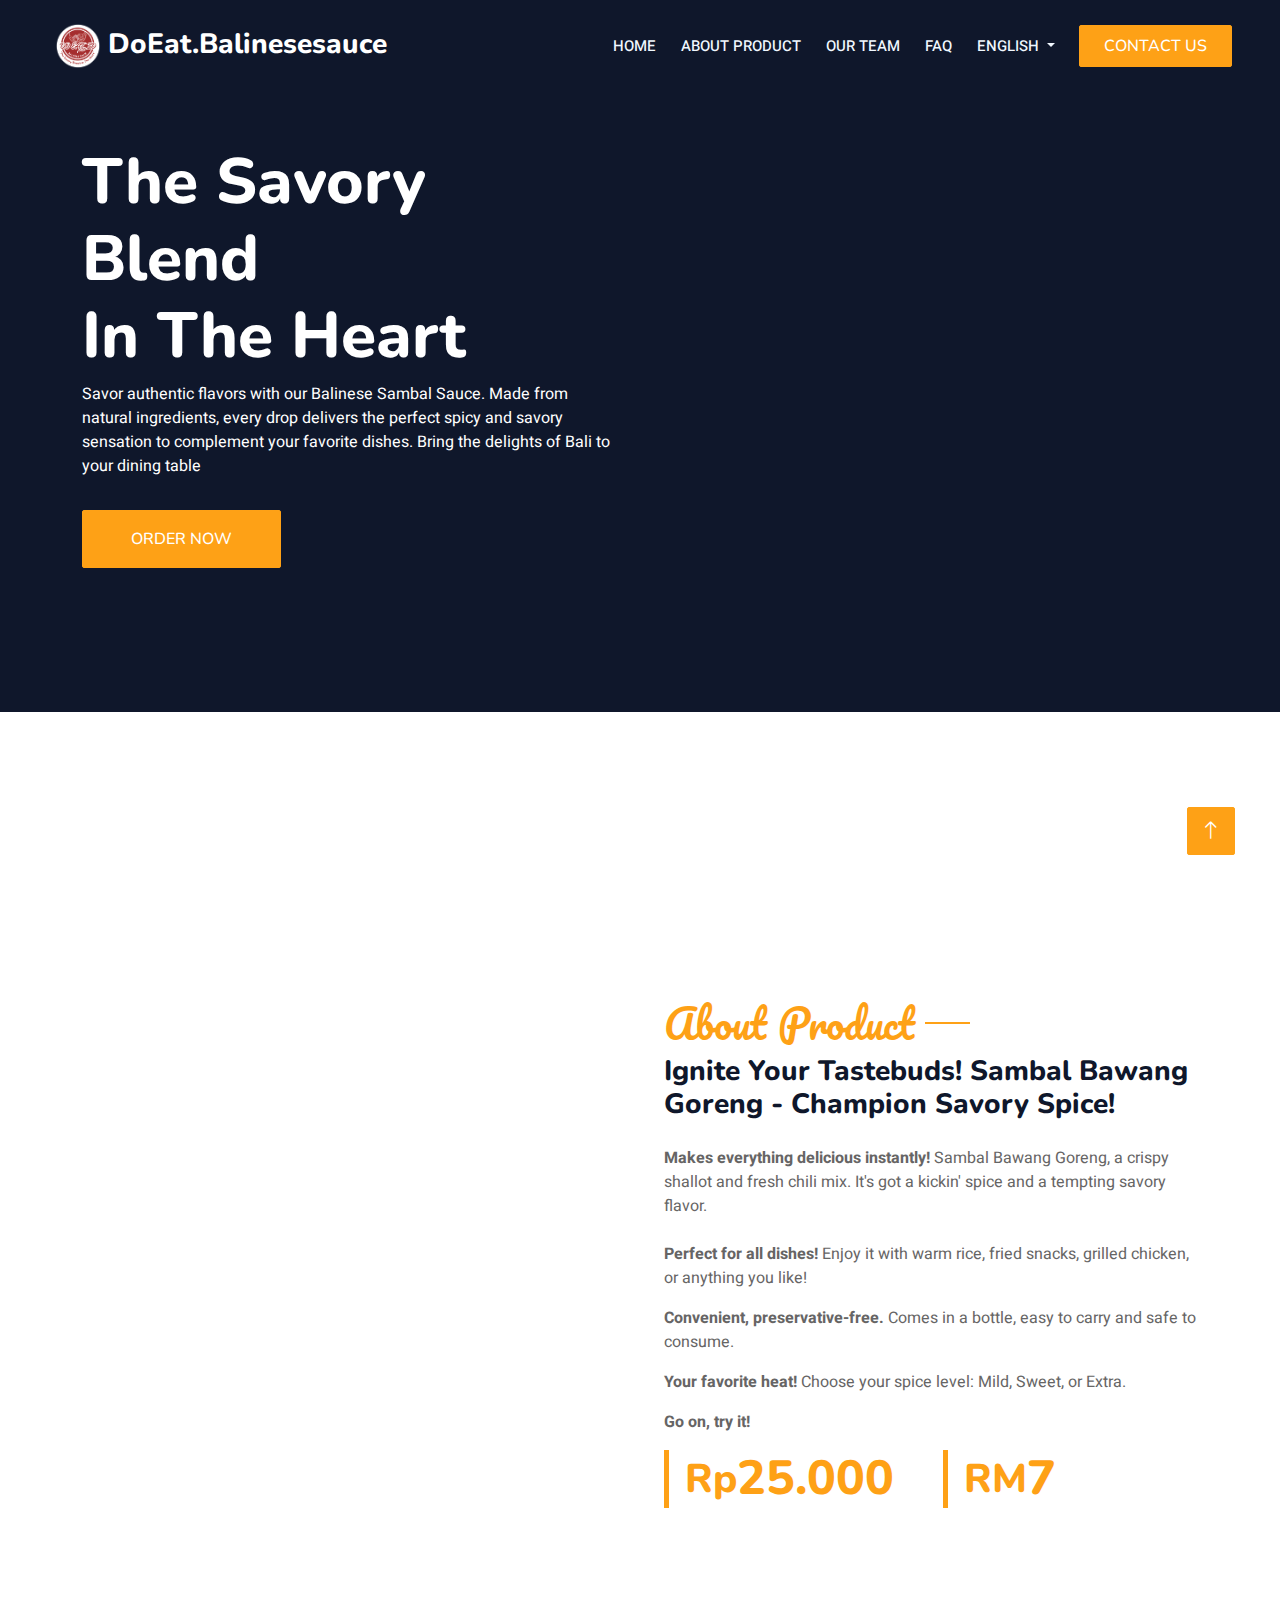
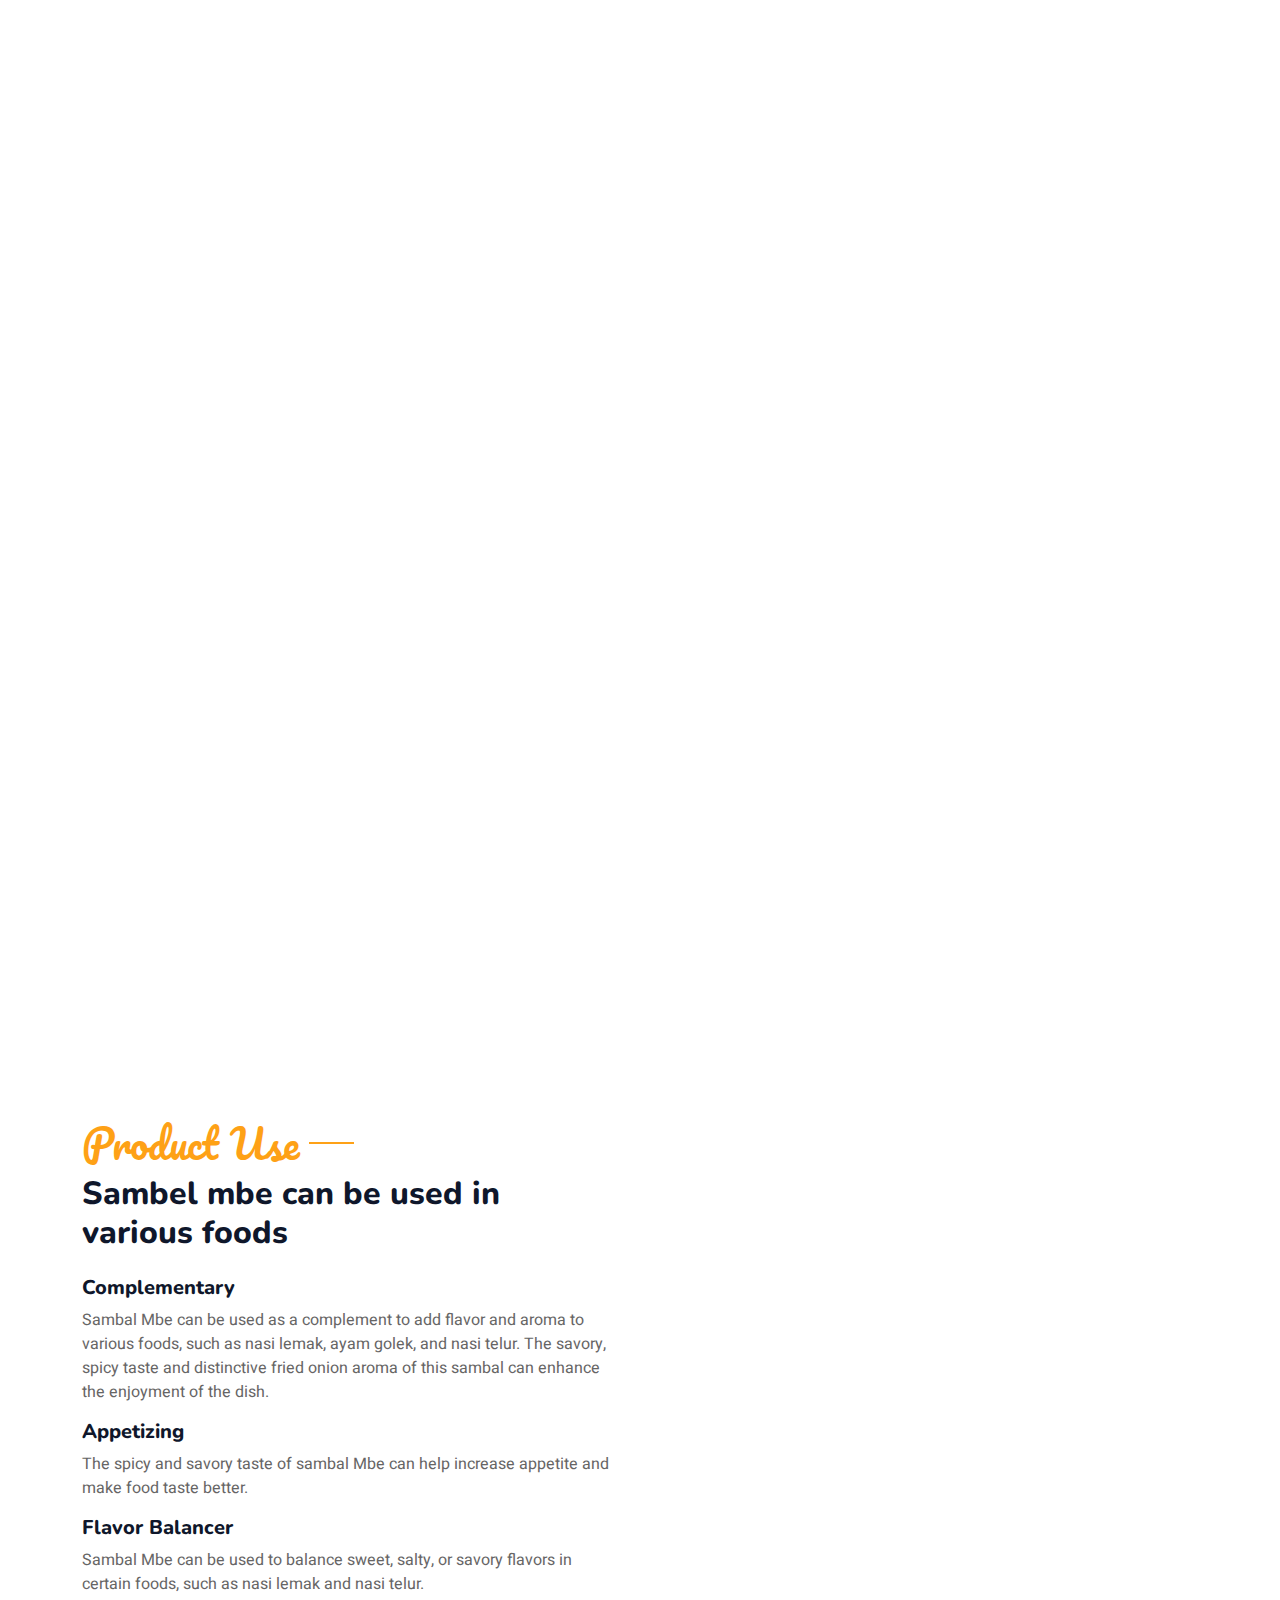
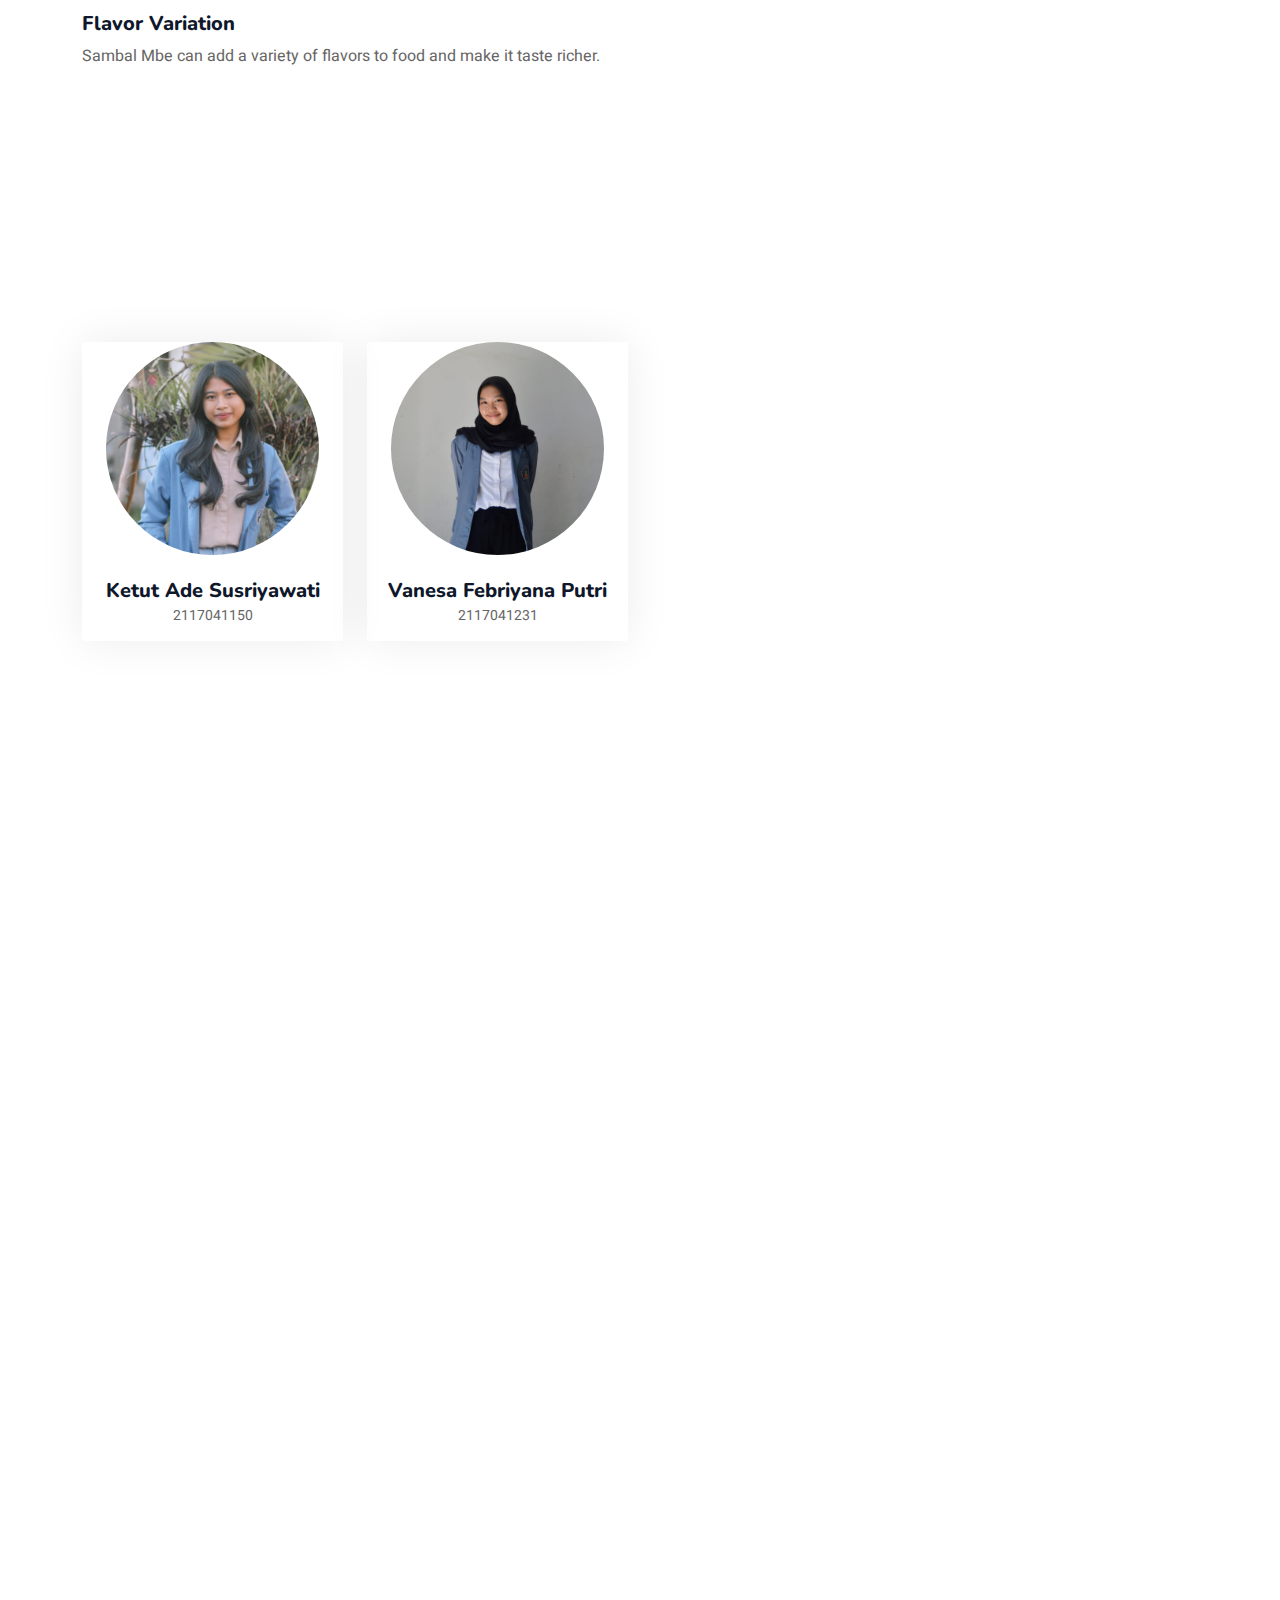
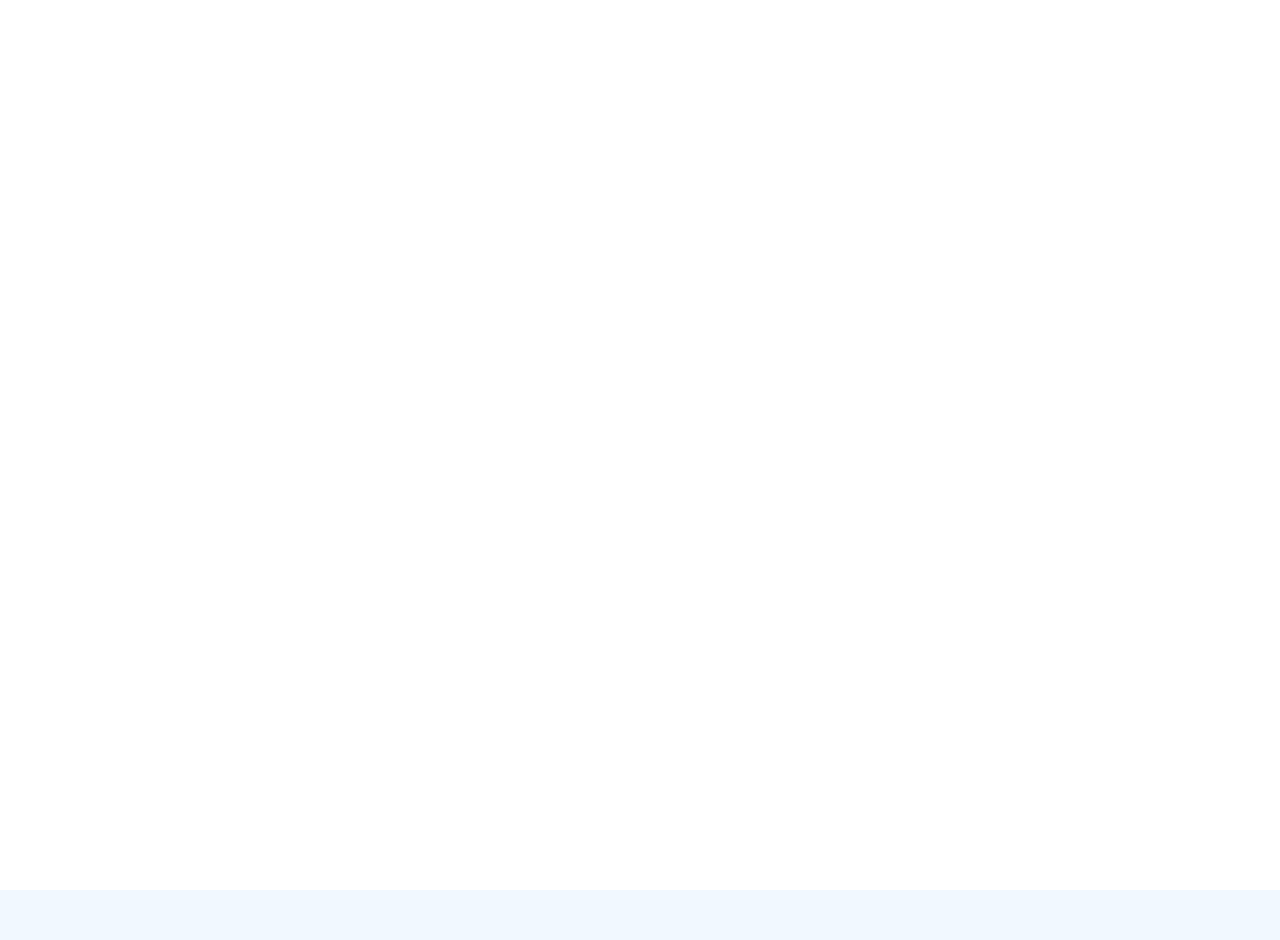
==== commit fc151364: "Update index.html" ====
--- a/index.html
+++ b/index.html
@@ -53,7 +53,7 @@
                 <div class="container-xxl position-relative p-0">
                     <nav id="navbar" class="navbar navbar-expand-lg navbar-dark px-4 px-lg-5 py-3 py-lg-0">
                         <a href="" class="navbar-brand p-0">
-                            <h2 class="text-white m-0"><img src="img/logo.png" alt="Logo">DoEat.Balinesesauce</h2>
+                            <h3 class="text-white m-0"><img src="img/logo.png" alt="Logo">DoEat.Balinesesauce</h3>
                         </a>
                         <button class="navbar-toggler" type="button" data-bs-toggle="collapse" data-bs-target="#navbarCollapse">
                             <span class="fa fa-bars"></span>
@@ -561,4 +561,4 @@
     <script src="js/main.js"></script>
 </body>
 
-</html>+</html>
